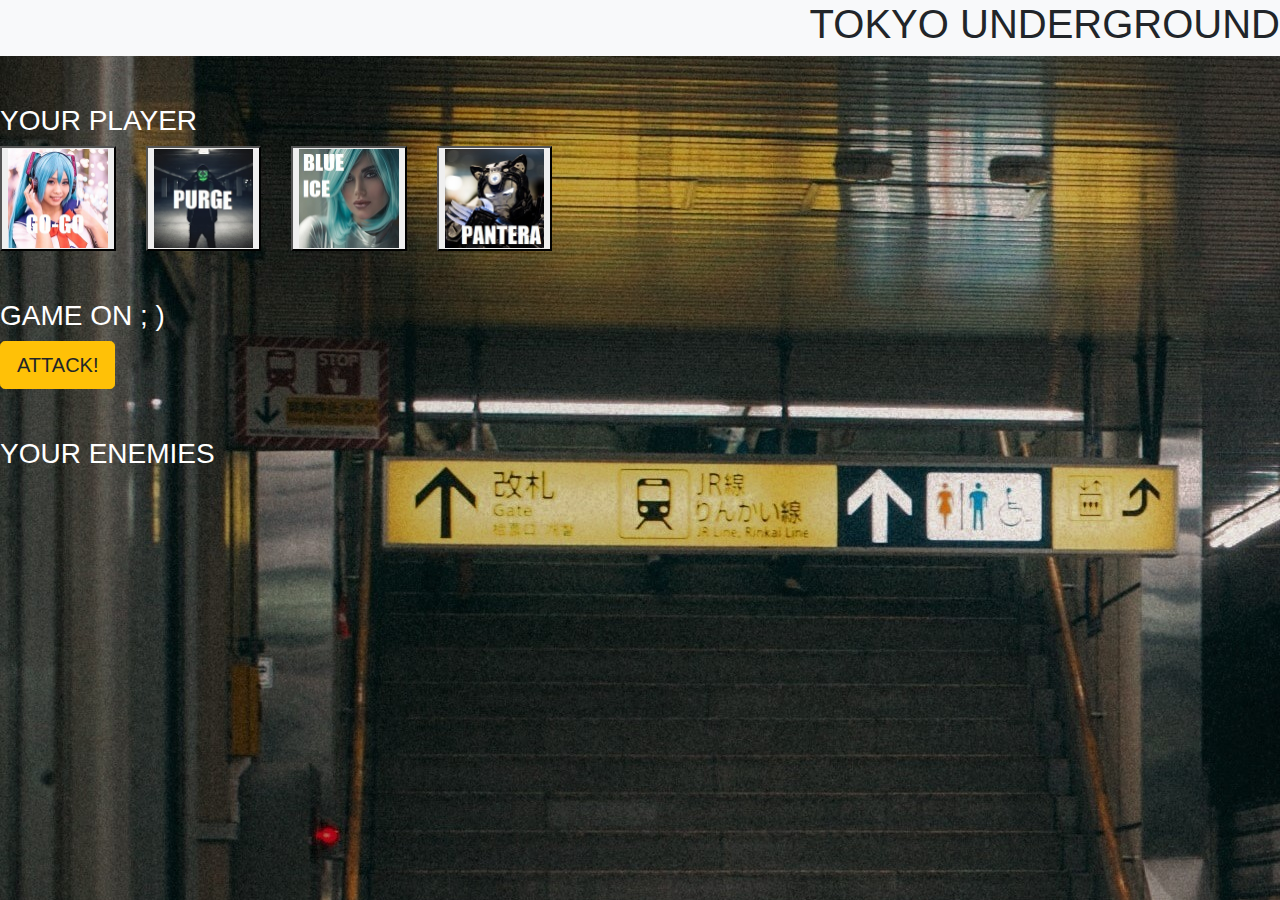
==== index.html @ b5e4361e "updated images to buttons" ====
<!DOCTYPE html>
<html lang="en-us">

<head>
    <meta charset="UTF-8">
    <title>Unit-4-Game</title>
    <script src="https://cdnjs.cloudflare.com/ajax/libs/jquery/3.2.1/jquery.min.js"></script>

    <link rel="stylesheet" href="https://maxcdn.bootstrapcdn.com/bootstrap/4.0.0/css/bootstrap.min.css">
    <link rel="stylesheet" type="text/css" src="assets/css/style.css">


</head>

<body style="background:url('assets/images/tokyo-subway.jpg')">
    <div class="row">
        <div class="col-lg-12 bg-light text-right">
            <h1 style="font-family:Impact, Haettenschweiler, 'Arial Narrow Bold', sans-serif">TOKYO UNDERGROUND</h1>
        </div>
    </div>

    <br></br>

    <!-- Your Player Choice-->
    <div class="row">
        <div id="playerChoice" class="col-lg-12">
            <h3 class="text-white" style="font-family:Impact, Haettenschweiler, 'Arial Narrow Bold', sans-serif">YOUR PLAYER</h3>
            <div class="row">
                <div class="col-md-8">
                    <div class="row">
                        <div class="col-sm-2">
                            <button id="go-go" class="player-button">
                                <img src="assets/images/go-go-crazy.jpg" class="img-fluid">
                            </button>
                        </div>
                        <div class="col-sm-2">
                            <button id="purge" class="player-button">
                                    <img src="assets/images/purge-dude.jpg" class="img-fluid">
                                </button>
                        </div>
                        <div class="col-sm-2">
                            <button id="blue-ice" class="player-button">
                                <img src="assets/images/blue-ice.jpg" class="img-fluid">
                            </button>
                        </div>
                        <div class="col-sm-2">
                            <button id="pantera" class="player-button">
                                <img src="assets/images/robo-panther.jpg" class="img-fluid">
                            </button>
                        </div>
                    </div>
                </div>
            </div>
        </div>
    </div>

    <br></br>

    <!-- Container for fight space -->
    <div class="row">
        <div class="col-lg-12">
            <div class="row">
                <div class="col-md-6">
                    <h3 class="text-white" style="font-family:Impact, Haettenschweiler, 'Arial Narrow Bold', sans-serif">GAME ON ; )</h3>
                    <button type="button" class="btn btn-warning btn-lg">ATTACK!</button>
                </div>
            </div>
        </div>
    </div>

    <br></br>


    <!-- Enemies Section -->
    <div class="row">
        <div class="col-lg-12">
            <div class="row">
                <div id="enemies" class="col-md-6">
                    <h3 class="text-white" style="font-family:Impact, Haettenschweiler, 'Arial Narrow Bold', sans-serif">YOUR ENEMIES</h3>
                </div>
            </div>
        </div>
    </div>

    <br></br>

    <script src="assets/javascript/game.js"></script>
</body>

</html>




<script src="assets/javascript/game.js"></script>
</body>

</html>
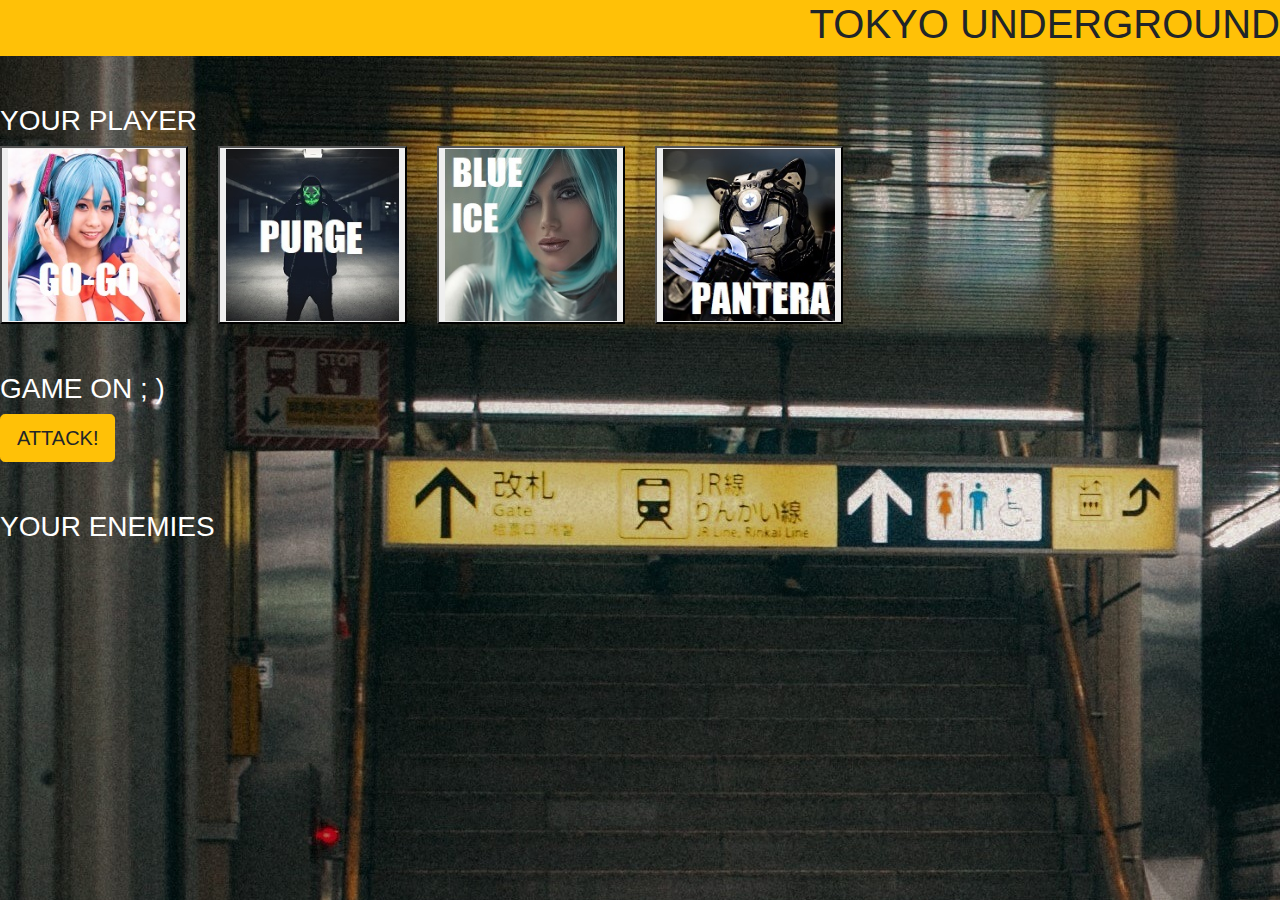
==== commit 93d3d68b: "making sure everything is where I want to leave it" ====
--- a/index.html
+++ b/index.html
@@ -14,7 +14,7 @@
 
 <body style="background:url('assets/images/tokyo-subway.jpg')">
     <div class="row">
-        <div class="col-lg-12 bg-light text-right">
+        <div class="col-lg-12 bg-warning text-right">
             <h1 style="font-family:Impact, Haettenschweiler, 'Arial Narrow Bold', sans-serif">TOKYO UNDERGROUND</h1>
         </div>
     </div>
@@ -23,36 +23,33 @@
 
     <!-- Your Player Choice-->
     <div class="row">
-        <div id="playerChoice" class="col-lg-12">
+        <div id="playerChoice" class="col-md-8">
             <h3 class="text-white" style="font-family:Impact, Haettenschweiler, 'Arial Narrow Bold', sans-serif">YOUR PLAYER</h3>
             <div class="row">
-                <div class="col-md-8">
-                    <div class="row">
-                        <div class="col-sm-2">
-                            <button id="go-go" class="player-button">
+                <div id="player1" class="col">
+                    <button id="go-go" class="player-button">
                                 <img src="assets/images/go-go-crazy.jpg" class="img-fluid">
                             </button>
-                        </div>
-                        <div class="col-sm-2">
-                            <button id="purge" class="player-button">
+                </div>
+                <div id="player2" class="col">
+                    <button id="purge" class="player-button">
                                     <img src="assets/images/purge-dude.jpg" class="img-fluid">
                                 </button>
-                        </div>
-                        <div class="col-sm-2">
-                            <button id="blue-ice" class="player-button">
+                </div>
+                <div id="player3" class="col">
+                    <button id="blue-ice" class="player-button">
                                 <img src="assets/images/blue-ice.jpg" class="img-fluid">
                             </button>
-                        </div>
-                        <div class="col-sm-2">
-                            <button id="pantera" class="player-button">
+                </div>
+                <div id="player4" class="col">
+                    <button id="pantera" class="player-button">
                                 <img src="assets/images/robo-panther.jpg" class="img-fluid">
                             </button>
-                        </div>
-                    </div>
                 </div>
             </div>
         </div>
     </div>
+
 
     <br></br>
 
@@ -62,7 +59,7 @@
             <div class="row">
                 <div class="col-md-6">
                     <h3 class="text-white" style="font-family:Impact, Haettenschweiler, 'Arial Narrow Bold', sans-serif">GAME ON ; )</h3>
-                    <button type="button" class="btn btn-warning btn-lg">ATTACK!</button>
+                    <button id="attack" type="button" class="btn btn-warning btn-lg">ATTACK!</button>
                 </div>
             </div>
         </div>
@@ -75,7 +72,7 @@
     <div class="row">
         <div class="col-lg-12">
             <div class="row">
-                <div id="enemies" class="col-md-6">
+                <div id="enemies" class="col-md-8">
                     <h3 class="text-white" style="font-family:Impact, Haettenschweiler, 'Arial Narrow Bold', sans-serif">YOUR ENEMIES</h3>
                 </div>
             </div>
@@ -87,12 +84,4 @@
     <script src="assets/javascript/game.js"></script>
 </body>
 
-</html>
-
-
-
-
-<script src="assets/javascript/game.js"></script>
-</body>
-
 </html>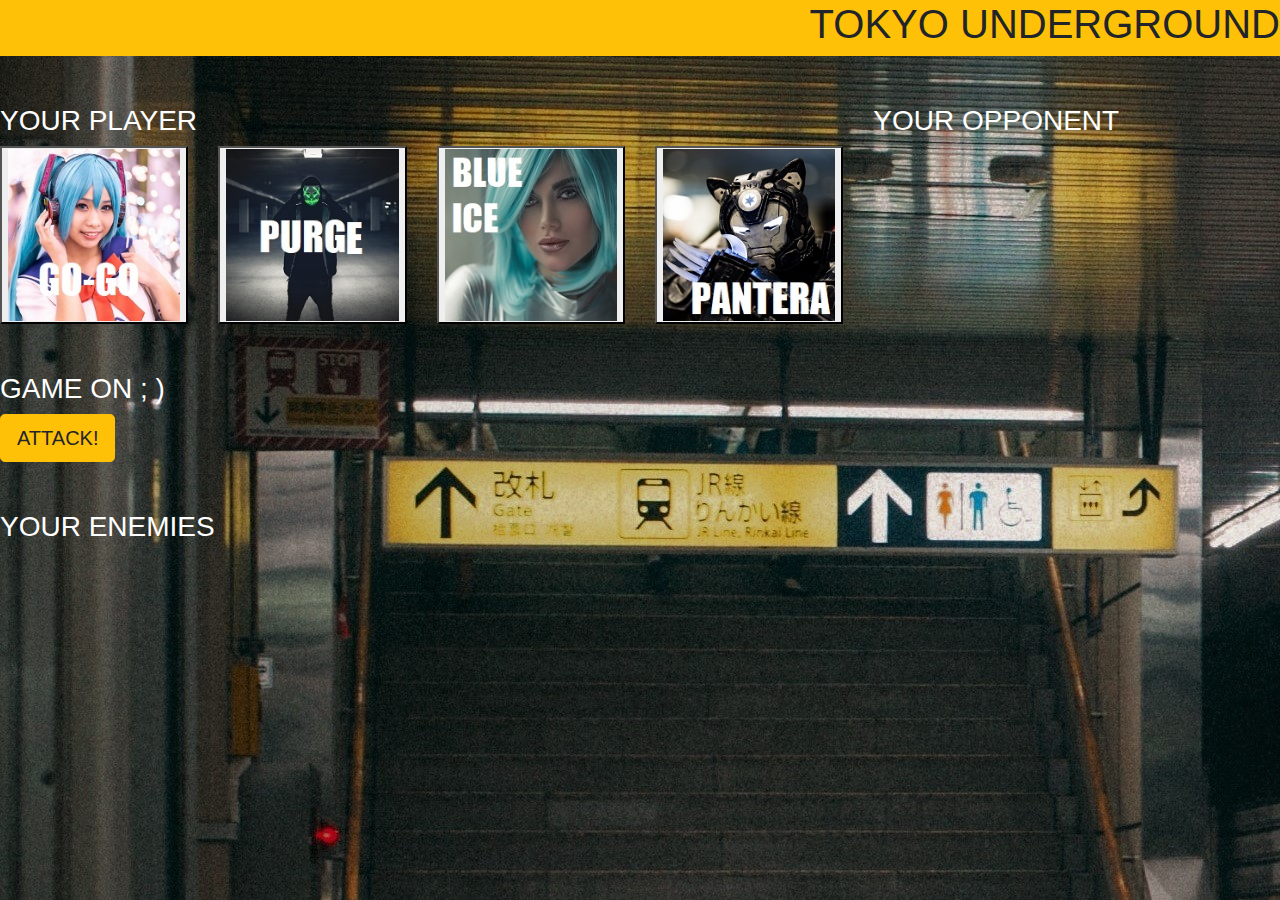
==== commit 7fb91ae6: "redirect the appendTo to specific #s within the enemies section." ====
--- a/index.html
+++ b/index.html
@@ -48,6 +48,9 @@
                 </div>
             </div>
         </div>
+        <div id="opponentChoice" class="col-md-4">
+            <h3 class="text-white" style="font-family:Impact, Haettenschweiler, 'Arial Narrow Bold', sans-serif">YOUR OPPONENT</h3>
+        </div>
     </div>
 
 
@@ -68,12 +71,24 @@
     <br></br>
 
 
+
     <!-- Enemies Section -->
     <div class="row">
         <div class="col-lg-12">
             <div class="row">
                 <div id="enemies" class="col-md-8">
                     <h3 class="text-white" style="font-family:Impact, Haettenschweiler, 'Arial Narrow Bold', sans-serif">YOUR ENEMIES</h3>
+                    <div class="row">
+                        <div id="opponent1" class="col">
+
+                        </div>
+                        <div id="opponent2" class="col">
+
+                        </div>
+                        <div id="opponent3" class="col">
+
+                        </div>
+                    </div>
                 </div>
             </div>
         </div>
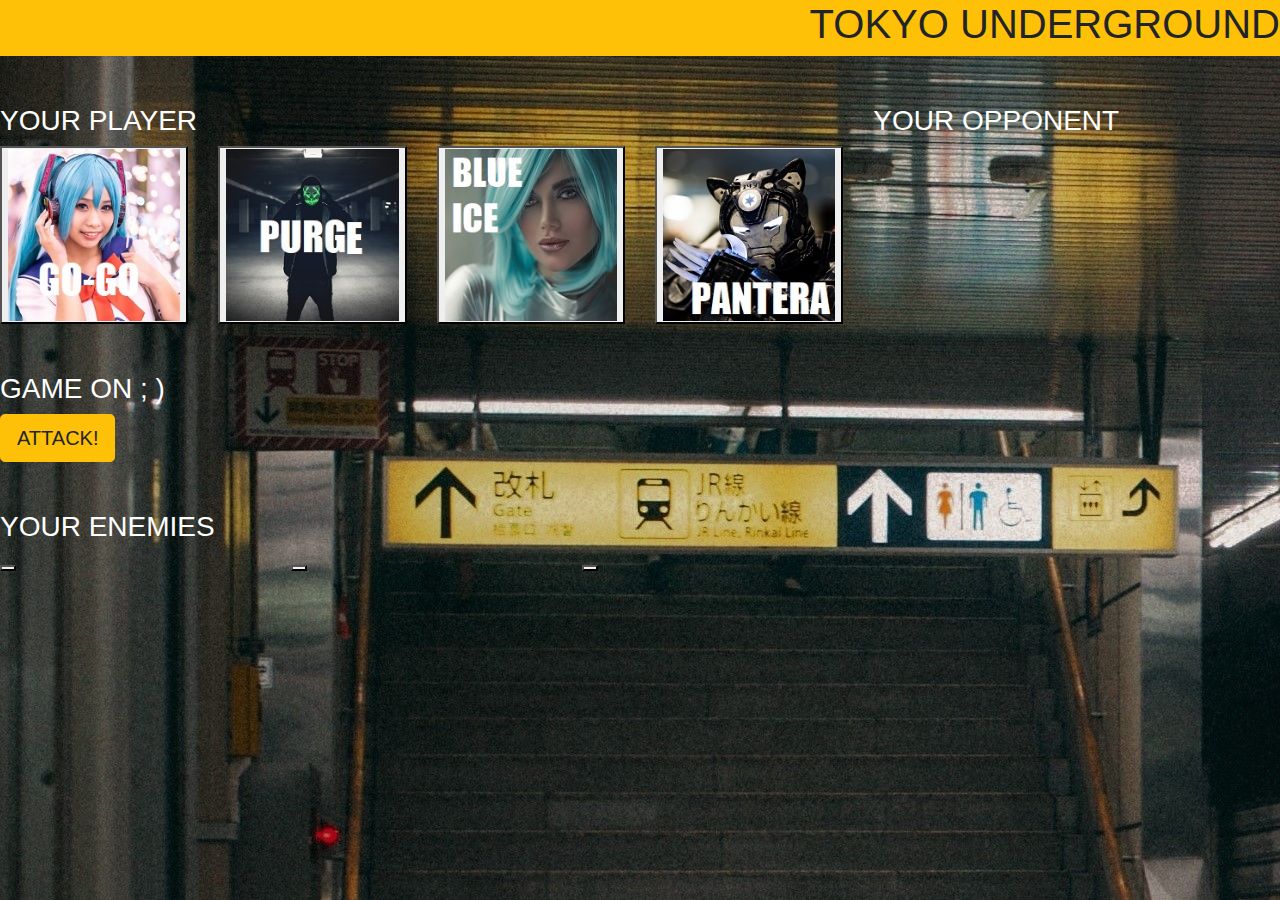
==== commit af9167cd: "able to kind of get the process of selecting an opponent to work. right now need to click the little" ====
--- a/index.html
+++ b/index.html
@@ -50,6 +50,9 @@
         </div>
         <div id="opponentChoice" class="col-md-4">
             <h3 class="text-white" style="font-family:Impact, Haettenschweiler, 'Arial Narrow Bold', sans-serif">YOUR OPPONENT</h3>
+            <div class="currentOpponent">
+
+            </div>
         </div>
     </div>
 
@@ -80,13 +83,20 @@
                     <h3 class="text-white" style="font-family:Impact, Haettenschweiler, 'Arial Narrow Bold', sans-serif">YOUR ENEMIES</h3>
                     <div class="row">
                         <div id="opponent1" class="col">
-
+                            <button class="opponent-button">
+    
+                            </button>
                         </div>
                         <div id="opponent2" class="col">
-
+                            <button class="opponent-button">
+    
+                                </button>
                         </div>
                         <div id="opponent3" class="col">
 
+                            <button class="opponent-button">
+    
+                            </button>
                         </div>
                     </div>
                 </div>
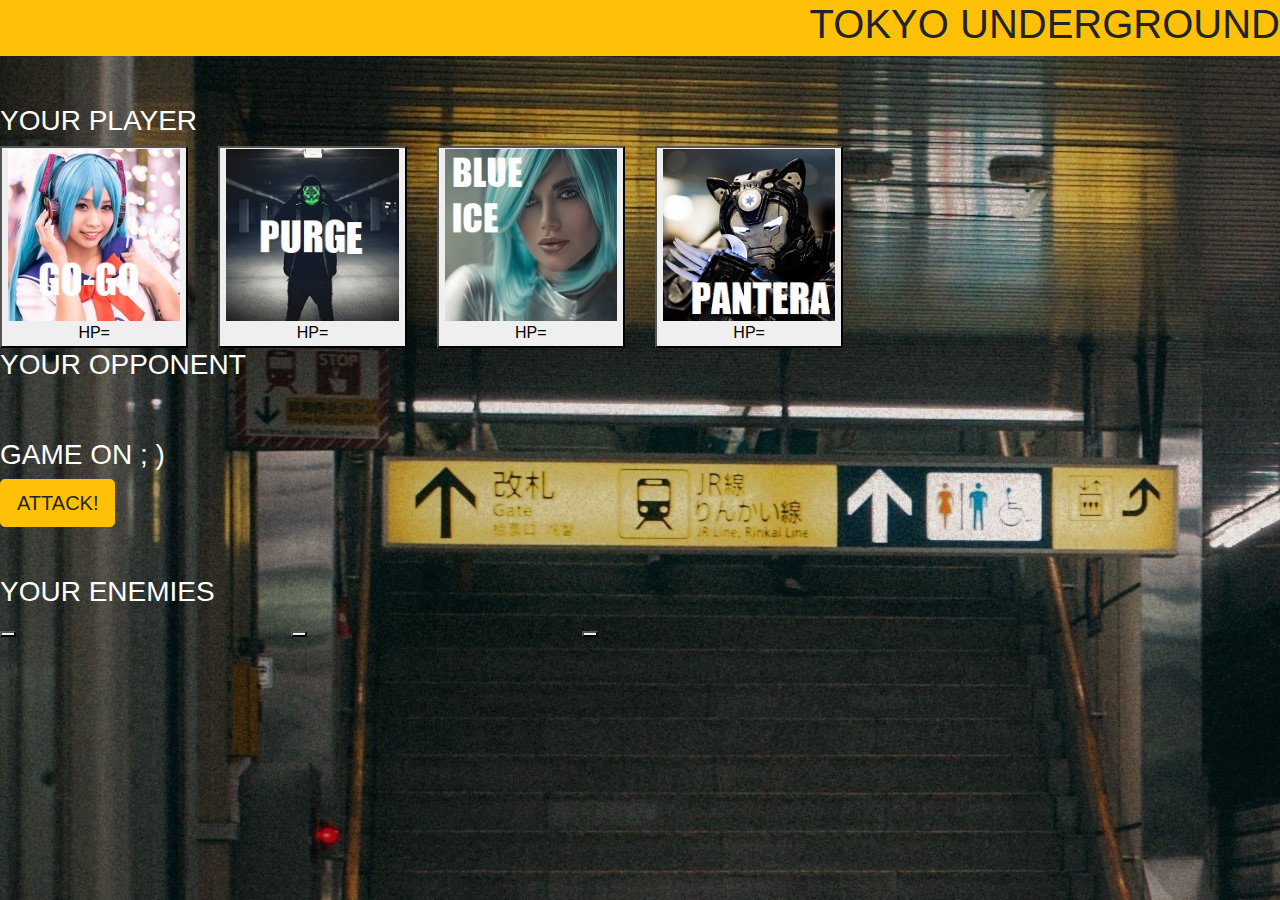
==== commit 252ec9ce: "simplified exisiting js file" ====
--- a/index.html
+++ b/index.html
@@ -21,38 +21,41 @@
 
     <br></br>
 
+
     <!-- Your Player Choice-->
     <div class="row">
-        <div id="playerChoice" class="col-md-8">
+        <div class="col-md-8">
             <h3 class="text-white" style="font-family:Impact, Haettenschweiler, 'Arial Narrow Bold', sans-serif">YOUR PLAYER</h3>
-            <div class="row">
-                <div id="player1" class="col">
-                    <button id="go-go" class="player-button">
-                                <img src="assets/images/go-go-crazy.jpg" class="img-fluid">
-                            </button>
+            <div id="your-player" class="row">
+                <div class="col">
+                    <button id="player1" class="player-button">
+                    <img src="assets/images/go-go-crazy.jpg" class="img-fluid">
+                    <div class="hp">HP=</div></button>
                 </div>
-                <div id="player2" class="col">
-                    <button id="purge" class="player-button">
-                                    <img src="assets/images/purge-dude.jpg" class="img-fluid">
-                                </button>
+                <div class="col">
+                    <button id="player2" class="player-button">
+                    <img src="assets/images/purge-dude.jpg" class="img-fluid">
+                    <div class="hp">HP=</div></button>
                 </div>
-                <div id="player3" class="col">
-                    <button id="blue-ice" class="player-button">
-                                <img src="assets/images/blue-ice.jpg" class="img-fluid">
-                            </button>
+                <div class="col">
+                    <button id="player3" class="player-button">
+                    <img src="assets/images/blue-ice.jpg" class="img-fluid">
+                    <div class="hp">HP= </div></button>
                 </div>
-                <div id="player4" class="col">
-                    <button id="pantera" class="player-button">
-                                <img src="assets/images/robo-panther.jpg" class="img-fluid">
-                            </button>
+                <div class="col">
+                    <button id="player4" class="player-button">
+                    <img src="assets/images/robo-panther.jpg" class="img-fluid">
+                    <div class="hp">HP=</div></button>
                 </div>
             </div>
         </div>
-        <div id="opponentChoice" class="col-md-4">
+    </div>
+
+    <!-- Current opponent -->
+    <div class="row">
+        <div class="col-md-4">
             <h3 class="text-white" style="font-family:Impact, Haettenschweiler, 'Arial Narrow Bold', sans-serif">YOUR OPPONENT</h3>
-            <div class="currentOpponent">
-
-            </div>
+            <div id="opponentChoice" class="opponent-choice"></div>
         </div>
     </div>
 
@@ -66,6 +69,7 @@
                 <div class="col-md-6">
                     <h3 class="text-white" style="font-family:Impact, Haettenschweiler, 'Arial Narrow Bold', sans-serif">GAME ON ; )</h3>
                     <button id="attack" type="button" class="btn btn-warning btn-lg">ATTACK!</button>
+                    <div id="attack-pts"><span style="display:none">xpts</span></div>
                 </div>
             </div>
         </div>
@@ -73,30 +77,21 @@
 
     <br></br>
 
-
-
     <!-- Enemies Section -->
     <div class="row">
         <div class="col-lg-12">
             <div class="row">
-                <div id="enemies" class="col-md-8">
+                <div class="col-md-8">
                     <h3 class="text-white" style="font-family:Impact, Haettenschweiler, 'Arial Narrow Bold', sans-serif">YOUR ENEMIES</h3>
-                    <div class="row">
-                        <div id="opponent1" class="col">
-                            <button class="opponent-button">
-    
-                            </button>
+                    <div id="enemies" class="row">
+                        <div class="col">
+                            <button id="enemy1" class="enemy-button"></button>
                         </div>
-                        <div id="opponent2" class="col">
-                            <button class="opponent-button">
-    
-                                </button>
+                        <div class="col">
+                            <button id="enemy2" class="enemy-button"></button>
                         </div>
-                        <div id="opponent3" class="col">
-
-                            <button class="opponent-button">
-    
-                            </button>
+                        <div class="col">
+                            <button id="enemy3" class="enemy-button"></button>
                         </div>
                     </div>
                 </div>
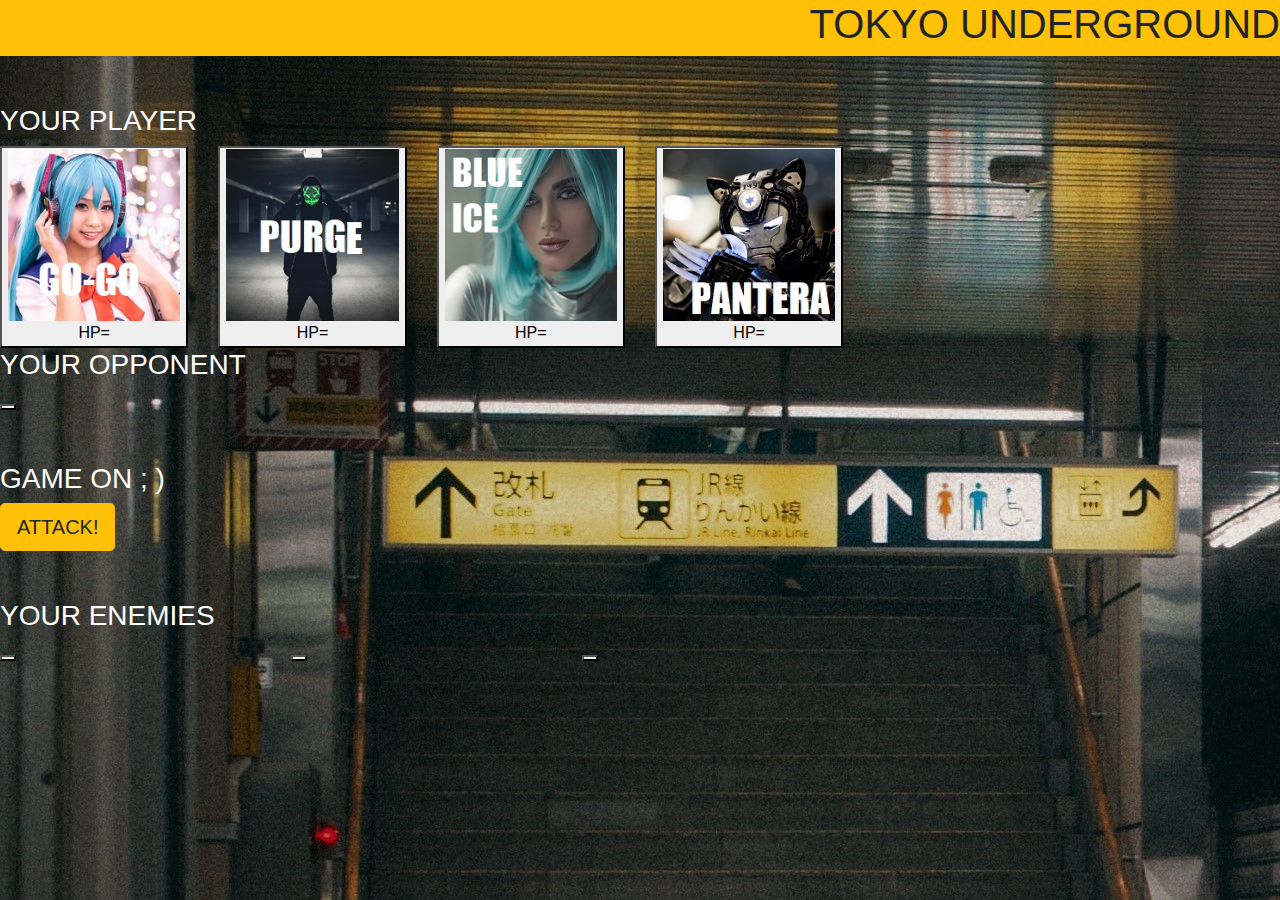
==== commit 7adb5077: "running through the step by step tutorial to see where I missed things and doing the project again a" ====
--- a/index.html
+++ b/index.html
@@ -55,7 +55,7 @@
     <div class="row">
         <div class="col-md-4">
             <h3 class="text-white" style="font-family:Impact, Haettenschweiler, 'Arial Narrow Bold', sans-serif">YOUR OPPONENT</h3>
-            <div id="opponentChoice" class="opponent-choice"></div>
+            <button id="opponentChoice" class="opponent-choice"></button>
         </div>
     </div>
 
